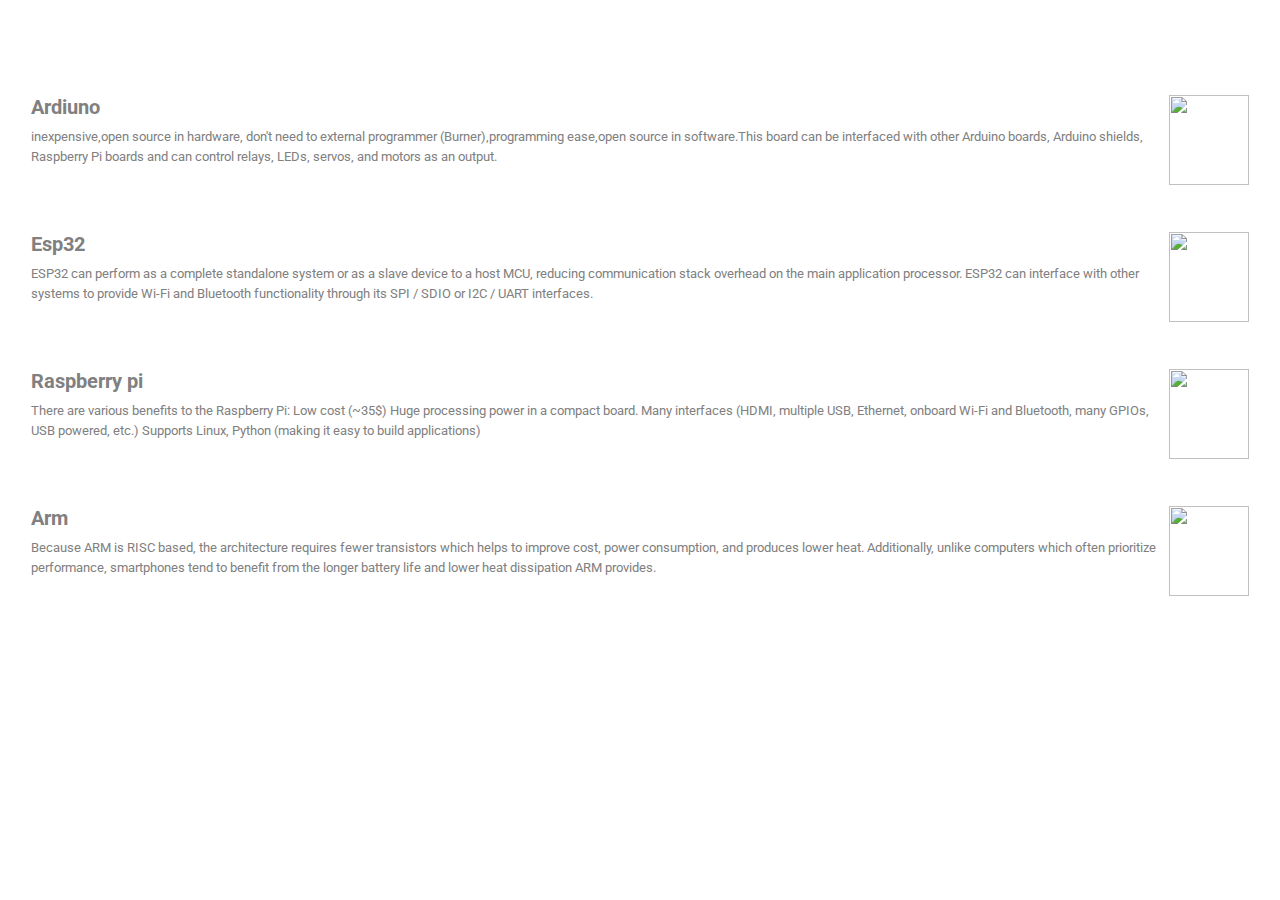
==== index.html @ 6a11b9d5 "Create index.html" ====
<!DOCTYPE html>
<html>

<head>
    <link rel = " stylesheet" href='stle.css'>
    <link rel="stylesheet" href="https://stackpath.bootstrapcdn.com/bootstrap/4.5.2/css/bootstrap.min.css" integrity="sha384-JcKb8q3iqJ61gNV9KGb8thSsNjpSL0n8PARn9HuZOnIxN0hoP+VmmDGMN5t9UJ0Z" crossorigin="anonymous">
    <script src="https://code.jquery.com/jquery-3.5.1.slim.min.js" integrity="sha384-DfXdz2htPH0lsSSs5nCTpuj/zy4C+OGpamoFVy38MVBnE+IbbVYUew+OrCXaRkfj" crossorigin="anonymous"></script>
    <script src="https://cdn.jsdelivr.net/npm/popper.js@1.16.1/dist/umd/popper.min.js" integrity="sha384-9/reFTGAW83EW2RDu2S0VKaIzap3H66lZH81PoYlFhbGU+6BZp6G7niu735Sk7lN" crossorigin="anonymous"></script>
    <script src="https://stackpath.bootstrapcdn.com/bootstrap/4.5.2/js/bootstrap.min.js" integrity="sha384-B4gt1jrGC7Jh4AgTPSdUtOBvfO8shuf57BaghqFfPlYxofvL8/KUEfYiJOMMV+rV" crossorigin="anonymous"></script>
</head>

<body>
    <div class="bg-container">
        <h1 class="main-heading">
            Electronics
        </h1>
        <div class="cardd d-flex flex-row">
            <div>
                <h1 class="cardd-heading">
                    Ardiuno
                </h1>
                <p class="paragraph">
                    inexpensive,open source in hardware, don't need to external programmer (Burner),programming ease,open source in software.This board can be interfaced with other Arduino boards, Arduino shields, Raspberry Pi boards and can control relays, LEDs, servos, and motors as an output.
                </p>
            </div>
            <img src="https://m.media-amazon.com/images/I/51txW1iicVL.jpg" class="cardd-image" />

        </div>

        <div class="cardd d-flex flex-row">
            <div>
                <h1 class="cardd-heading">
                    Esp32
                </h1>
                <p class="paragraph">
                    ESP32 can perform as a complete standalone system or as a slave device to a host MCU, reducing communication stack overhead on the main application processor.
                    ESP32 can interface with other systems to provide Wi-Fi and Bluetooth functionality through its SPI / SDIO or I2C / UART interfaces.
                </p>
            </div>
            <img src="https://i0.wp.com/randomnerdtutorials.com/wp-content/uploads/2018/08/devkit-doit.jpg?resize=700%2C379&quality=100&strip=all&ssl=1" class="cardd-image" />

        </div>

        <div class="cardd d-flex flex-row">
            <div>
                <h1 class="cardd-heading">
                    Raspberry pi
                </h1>
                <p class="paragraph">
                    There are various benefits to the Raspberry Pi: Low cost (~35$) Huge processing power in a compact board.
                    Many interfaces (HDMI, multiple USB, Ethernet, onboard Wi-Fi and Bluetooth, many GPIOs, USB powered, etc.)
                    Supports Linux, Python (making it easy to build applications)
                </p>
            </div>
            <img src="https://docs.microsoft.com/en-us/windows/iot-core/media/pinmappingsrpi/rp2_pinout.png" class="cardd-image" />

        </div>

        <div class="cardd d-flex flex-row">
            <div>
                <h1 class="cardd-heading">
                    Arm
                </h1>
                <p class="paragraph">
                    Because ARM is RISC based,
                    the architecture requires fewer transistors which helps to improve cost, power consumption, and produces lower heat. Additionally, unlike computers which often prioritize performance,
                    smartphones tend to benefit from the longer battery life and lower heat dissipation ARM provides.
                </p>
            </div>
            <img src="https://m.media-amazon.com/images/I/51-tAU0UeyL.jpg" class="cardd-image" />

        </div>



    </div>
</body>

</html>
---- stle.css ----
@import url('https://fonts.googleapis.com/css2?family=Bree+Serif&family=Caveat:wght@400;700&family=Lobster&family=Monoton&family=Open+Sans:ital,wght@0,400;0,700;1,400;1,700&family=Playfair+Display+SC:ital,wght@0,400;0,700;1,700&family=Playfair+Display:ital,wght@0,400;0,700;1,700&family=Roboto:ital,wght@0,400;0,700;1,400;1,700&family=Source+Sans+Pro:ital,wght@0,400;0,700;1,700&family=Work+Sans:ital,wght@0,400;0,700;1,700&display=swap');

.bg-container {
    background-image: url(https://subcontracteu.com/uploads/pages/535eee07e8fd4c9fabc377cd464c1d74.png);
    background-size: cover;
}


.main-heading {
    text-align: left;
    padding: 14px;
    font-family: "roboto";
    font-size: 30px;
    font-weight: bold;
    color: white;

}

.cardd {
    background-color: white;
    border-radius: 3px;
    padding: 16px;
    margin: 15px;
}


.cardd-heading {
    text-align: left;
    font-family: "roboto";
    font-size: 20px;
    color: grey;
    font-weight: bold;

}

.paragraph {
    font-family: "roboto";
    font-size: 13px;
    color: grey;
}

.cardd-image {
    width: 80px;
    height: 90px;
}
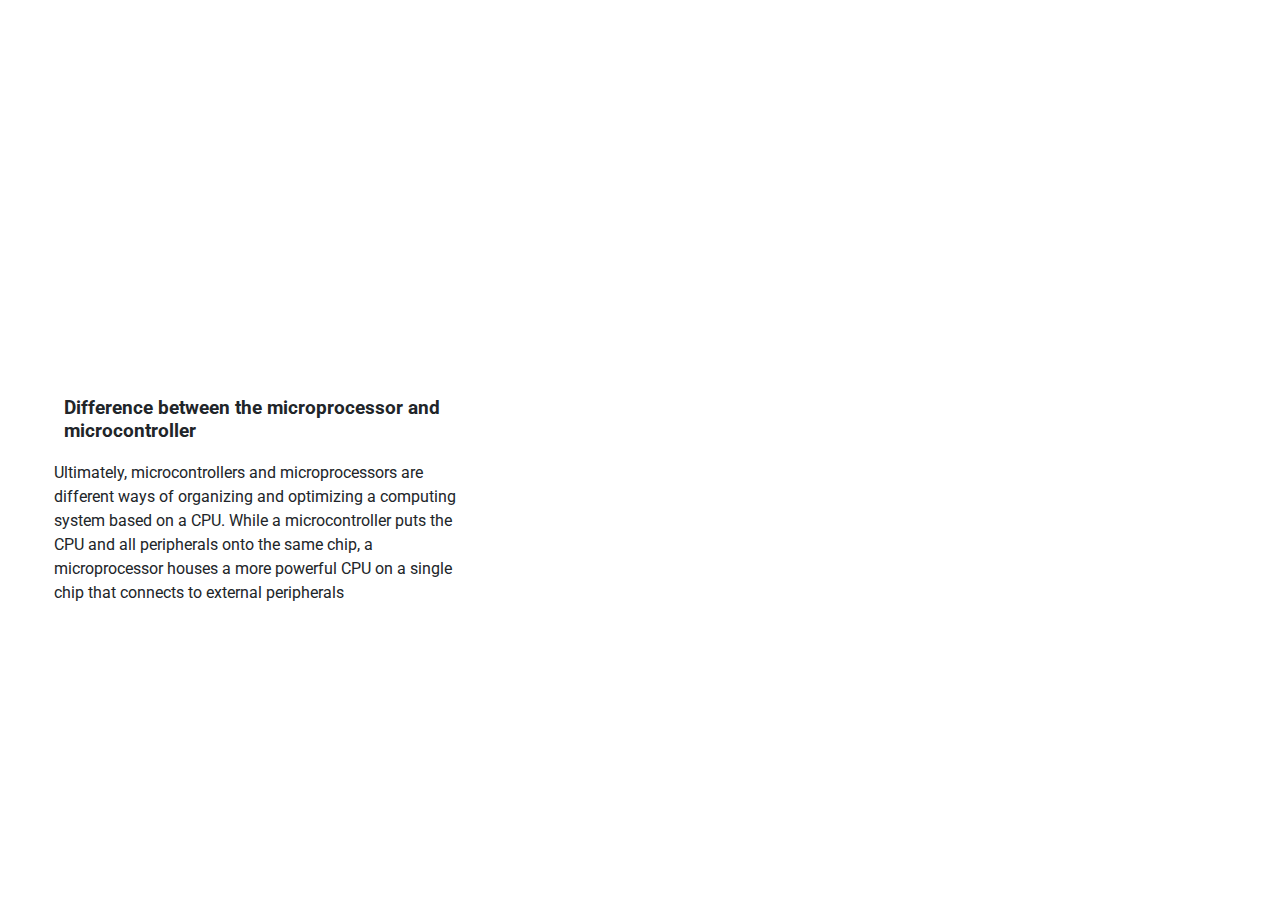
==== commit ca00e924: "Add files via upload" ====
--- a/index.html
+++ b/index.html
@@ -1,79 +1,32 @@
-<!DOCTYPE html>
-<html>
-
-<head>
-    <link rel = " stylesheet" href='stle.css'>
-    <link rel="stylesheet" href="https://stackpath.bootstrapcdn.com/bootstrap/4.5.2/css/bootstrap.min.css" integrity="sha384-JcKb8q3iqJ61gNV9KGb8thSsNjpSL0n8PARn9HuZOnIxN0hoP+VmmDGMN5t9UJ0Z" crossorigin="anonymous">
-    <script src="https://code.jquery.com/jquery-3.5.1.slim.min.js" integrity="sha384-DfXdz2htPH0lsSSs5nCTpuj/zy4C+OGpamoFVy38MVBnE+IbbVYUew+OrCXaRkfj" crossorigin="anonymous"></script>
-    <script src="https://cdn.jsdelivr.net/npm/popper.js@1.16.1/dist/umd/popper.min.js" integrity="sha384-9/reFTGAW83EW2RDu2S0VKaIzap3H66lZH81PoYlFhbGU+6BZp6G7niu735Sk7lN" crossorigin="anonymous"></script>
-    <script src="https://stackpath.bootstrapcdn.com/bootstrap/4.5.2/js/bootstrap.min.js" integrity="sha384-B4gt1jrGC7Jh4AgTPSdUtOBvfO8shuf57BaghqFfPlYxofvL8/KUEfYiJOMMV+rV" crossorigin="anonymous"></script>
-</head>
-
-<body>
-    <div class="bg-container">
-        <h1 class="main-heading">
-            Electronics
-        </h1>
-        <div class="cardd d-flex flex-row">
-            <div>
-                <h1 class="cardd-heading">
-                    Ardiuno
-                </h1>
-                <p class="paragraph">
-                    inexpensive,open source in hardware, don't need to external programmer (Burner),programming ease,open source in software.This board can be interfaced with other Arduino boards, Arduino shields, Raspberry Pi boards and can control relays, LEDs, servos, and motors as an output.
-                </p>
-            </div>
-            <img src="https://m.media-amazon.com/images/I/51txW1iicVL.jpg" class="cardd-image" />
-
-        </div>
-
-        <div class="cardd d-flex flex-row">
-            <div>
-                <h1 class="cardd-heading">
-                    Esp32
-                </h1>
-                <p class="paragraph">
-                    ESP32 can perform as a complete standalone system or as a slave device to a host MCU, reducing communication stack overhead on the main application processor.
-                    ESP32 can interface with other systems to provide Wi-Fi and Bluetooth functionality through its SPI / SDIO or I2C / UART interfaces.
-                </p>
-            </div>
-            <img src="https://i0.wp.com/randomnerdtutorials.com/wp-content/uploads/2018/08/devkit-doit.jpg?resize=700%2C379&quality=100&strip=all&ssl=1" class="cardd-image" />
-
-        </div>
-
-        <div class="cardd d-flex flex-row">
-            <div>
-                <h1 class="cardd-heading">
-                    Raspberry pi
-                </h1>
-                <p class="paragraph">
-                    There are various benefits to the Raspberry Pi: Low cost (~35$) Huge processing power in a compact board.
-                    Many interfaces (HDMI, multiple USB, Ethernet, onboard Wi-Fi and Bluetooth, many GPIOs, USB powered, etc.)
-                    Supports Linux, Python (making it easy to build applications)
-                </p>
-            </div>
-            <img src="https://docs.microsoft.com/en-us/windows/iot-core/media/pinmappingsrpi/rp2_pinout.png" class="cardd-image" />
-
-        </div>
-
-        <div class="cardd d-flex flex-row">
-            <div>
-                <h1 class="cardd-heading">
-                    Arm
-                </h1>
-                <p class="paragraph">
-                    Because ARM is RISC based,
-                    the architecture requires fewer transistors which helps to improve cost, power consumption, and produces lower heat. Additionally, unlike computers which often prioritize performance,
-                    smartphones tend to benefit from the longer battery life and lower heat dissipation ARM provides.
-                </p>
-            </div>
-            <img src="https://m.media-amazon.com/images/I/51-tAU0UeyL.jpg" class="cardd-image" />
-
-        </div>
-
-
-
-    </div>
-</body>
-
-</html>
+<!DOCTYPE html>
+<html>
+
+<head>
+    <link rel = " stylesheet" href='style.css'>
+    <link rel="stylesheet" href="https://stackpath.bootstrapcdn.com/bootstrap/4.5.2/css/bootstrap.min.css" integrity="sha384-JcKb8q3iqJ61gNV9KGb8thSsNjpSL0n8PARn9HuZOnIxN0hoP+VmmDGMN5t9UJ0Z" crossorigin="anonymous">
+    <script src="https://code.jquery.com/jquery-3.5.1.slim.min.js" integrity="sha384-DfXdz2htPH0lsSSs5nCTpuj/zy4C+OGpamoFVy38MVBnE+IbbVYUew+OrCXaRkfj" crossorigin="anonymous"></script>
+    <script src="https://cdn.jsdelivr.net/npm/popper.js@1.16.1/dist/umd/popper.min.js" integrity="sha384-9/reFTGAW83EW2RDu2S0VKaIzap3H66lZH81PoYlFhbGU+6BZp6G7niu735Sk7lN" crossorigin="anonymous"></script>
+    <script src="https://stackpath.bootstrapcdn.com/bootstrap/4.5.2/js/bootstrap.min.js" integrity="sha384-B4gt1jrGC7Jh4AgTPSdUtOBvfO8shuf57BaghqFfPlYxofvL8/KUEfYiJOMMV+rV" crossorigin="anonymous"></script>
+</head>
+
+<body>
+
+    <div class="bg-container">
+        <h1 class="heading"> Electronics </h1>
+        <div class="padding">
+            <div class="cord ">
+                <div class="embed-responsive embed-responsive-16by9">
+                    <iframe class="embed-responsive-item" src="https://www.youtube.com/embed/dcNk0urQsQM?rel=0" allowfullscreen></iframe>
+                </div>
+
+                <div class="bottom-card padding">
+                    <h1 class="bottom-heading">Difference between the microprocessor and microcontroller</h1>
+                    <p classs="bottom-paragraph">Ultimately, microcontrollers and microprocessors are different ways of organizing and optimizing a computing system based on a CPU. While a microcontroller puts the CPU and all peripherals onto the same chip, a microprocessor houses a more powerful CPU on a single chip that connects to external peripherals</p>
+
+                </div>
+            </div>
+        </div>
+    </div>
+</body>
+
+</html>--- a/style.css
+++ b/style.css
@@ -0,0 +1,64 @@
+@import url('https://fonts.googleapis.com/css2?family=Bree+Serif&family=Caveat:wght@400;700&family=Lobster&family=Monoton&family=Open+Sans:ital,wght@0,400;0,700;1,400;1,700&family=Playfair+Display+SC:ital,wght@0,400;0,700;1,700&family=Playfair+Display:ital,wght@0,400;0,700;1,700&family=Roboto:ital,wght@0,400;0,700;1,400;1,700&family=Source+Sans+Pro:ital,wght@0,400;0,700;1,700&family=Work+Sans:ital,wght@0,400;0,700;1,700&display=swap');
+
+
+.bg-container {
+    background-image: url("https://subcontracteu.com/uploads/pages/535eee07e8fd4c9fabc377cd464c1d74.png");
+    background-size: cover;
+
+    height: 100vh;
+
+}
+
+
+.cord {
+    background-color: white;
+    height: 250px;
+    width: 450px;
+    margin: 24px;
+
+
+}
+
+.heading {
+    font-family: "roboto";
+    font-size: 35px;
+    color: white;
+    font-weight: bold;
+    padding: 15px;
+
+}
+
+
+
+
+.bottom-card {
+    background-color: white;
+    width: 450px;
+    height: 250px;
+
+
+
+}
+
+
+
+.bottom-heading {
+    font-family: "roboto";
+    font-size: 19px;
+    font-weight: bold;
+    padding: 10px;
+}
+
+
+.bottom-paragraph {
+    font-family: "roboto";
+    font-size: 9px;
+    text-align: center;
+    margin: 24px;
+
+}
+
+
+.padding {
+    padding: 15px;
+}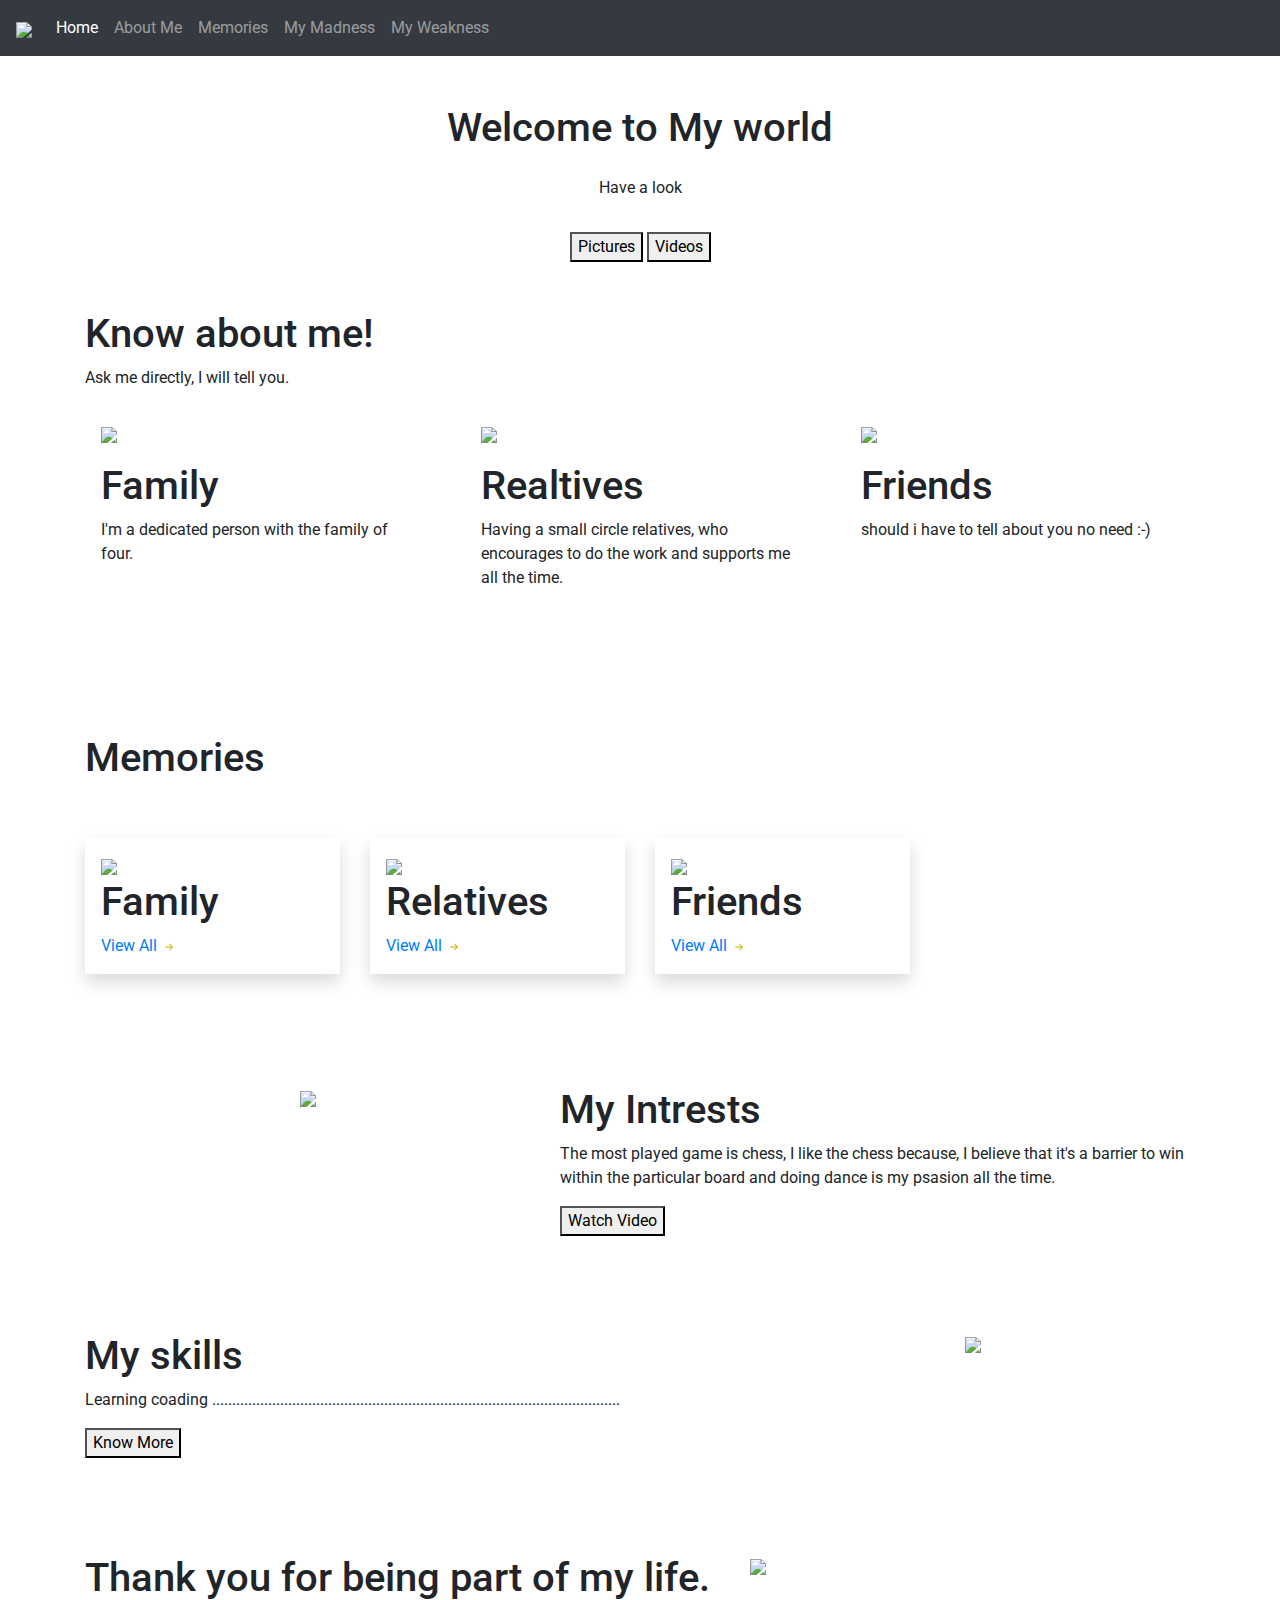
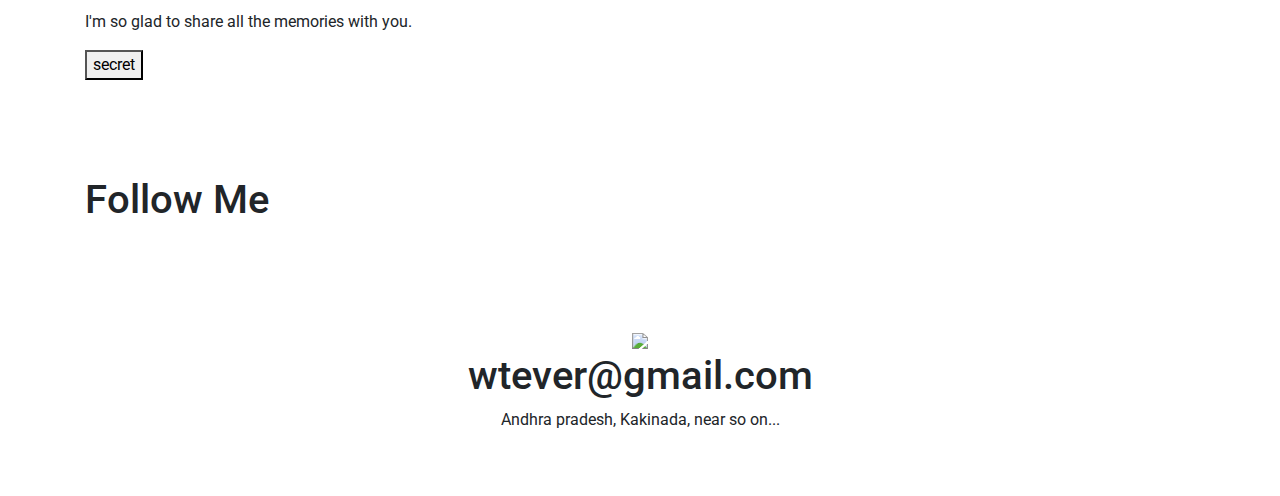
==== commit ae38662c: "Update index.html" ====
--- a/index.html
+++ b/index.html
@@ -2,31 +2,258 @@
 <html>
 
 <head>
-    <link rel = " stylesheet" href='style.css'>
-    <link rel="stylesheet" href="https://stackpath.bootstrapcdn.com/bootstrap/4.5.2/css/bootstrap.min.css" integrity="sha384-JcKb8q3iqJ61gNV9KGb8thSsNjpSL0n8PARn9HuZOnIxN0hoP+VmmDGMN5t9UJ0Z" crossorigin="anonymous">
+    <link rel="stylesheet" href="https://stackpath.bootstrapcdn.com/bootstrap/4.5.2/css/bootstrap.min.css" integrity="sha384-JcKb8q3iqJ61gNV9KGb8thSsNjpSL0n8PARn9HuZOnIxN0hoP+VmmDGMN5t9UJ0Z" crossorigin="anonymous" />
     <script src="https://code.jquery.com/jquery-3.5.1.slim.min.js" integrity="sha384-DfXdz2htPH0lsSSs5nCTpuj/zy4C+OGpamoFVy38MVBnE+IbbVYUew+OrCXaRkfj" crossorigin="anonymous"></script>
     <script src="https://cdn.jsdelivr.net/npm/popper.js@1.16.1/dist/umd/popper.min.js" integrity="sha384-9/reFTGAW83EW2RDu2S0VKaIzap3H66lZH81PoYlFhbGU+6BZp6G7niu735Sk7lN" crossorigin="anonymous"></script>
     <script src="https://stackpath.bootstrapcdn.com/bootstrap/4.5.2/js/bootstrap.min.js" integrity="sha384-B4gt1jrGC7Jh4AgTPSdUtOBvfO8shuf57BaghqFfPlYxofvL8/KUEfYiJOMMV+rV" crossorigin="anonymous"></script>
+    <script src="https://kit.fontawesome.com/20c5629a29.js" crossorigin="anonymous"></script>
+    <link rel="stylesheet" href="style.css">
 </head>
 
 <body>
-
-    <div class="bg-container">
-        <h1 class="heading"> Electronics </h1>
-        <div class="padding">
-            <div class="cord ">
-                <div class="embed-responsive embed-responsive-16by9">
-                    <iframe class="embed-responsive-item" src="https://www.youtube.com/embed/dcNk0urQsQM?rel=0" allowfullscreen></iframe>
-                </div>
-
-                <div class="bottom-card padding">
-                    <h1 class="bottom-heading">Difference between the microprocessor and microcontroller</h1>
-                    <p classs="bottom-paragraph">Ultimately, microcontrollers and microprocessors are different ways of organizing and optimizing a computing system based on a CPU. While a microcontroller puts the CPU and all peripherals onto the same chip, a microprocessor houses a more powerful CPU on a single chip that connects to external peripherals</p>
-
+    <nav class="navbar navbar-expand-lg navbar-dark bg-dark">
+        <a class="navbar-brand" href="#">
+            <img src="https://png.pngtree.com/png-vector/20190223/ourmid/pngtree-profile-glyph-black-icon-png-image_691589.jpg" class="image" />
+        </a>
+        <button class="navbar-toggler" type="button" data-toggle="collapse" data-target="#navbarNavAltMarkup" aria-controls="navbarNavAltMarkup" aria-expanded="false" aria-label="Toggle navigation">
+            <span class="navbar-toggler-icon"></span>
+        </button>
+        <div class="collapse navbar-collapse" id="navbarNavAltMarkup">
+            <div class="navbar-nav">
+                <a class="nav-link active" href="#">Home <span class="sr-only">(current)</span></a>
+                <a class="nav-link" href="#sectionAboutMe" id="sectionAboutMe">About Me</a>
+                <a class="nav-link" href="#sectionMemories" id="sectionMemories">Memories</a>
+                <a class="nav-link" href="#sectionMyIntrests" id="sectionMyIntrests">My Madness</a>
+                <a class="nav-link" href="#sectionSkills" id="sectionSkills">My Weakness</a>
+            </div>
+        </div>
+    </nav>
+    <div class="banner-section-bg-container d-flex justify-content-center pt-5">
+        <div class="text-center">
+            <h1 class="banner-heading pb-3">Welcome to My world</h1>
+            <p class="banner-caption pb-3">Have a look</p>
+            <button class="custom-button">Pictures</button>
+            <button class="custom-outline-button">Videos</button>
+        </div>
+    </div>
+    <div id="sectionAboutMe">
+        <div class="wcu-section pt-5 pb-5" id="wcuSection">
+            <div class="container">
+                <div class="row">
+                    <div class="col-12">
+
+                        <h1 class="wcu-section-heading">Know about me!</h1>
+                        <p class="wcu-section-description">
+                            Ask me directly, I will tell you.
+                        </p>
+
+                    </div>
+                    <div class="col-12 col-md-4">
+                        <div class="wcu-card p-3 mb-3">
+                            <img src="https://www.gulftoday.ae/-/media/gulf-today/images/articles/opinion/2021/5/16/family.ashx?h=450&w=750&hash=A2F9A4C2CF79F1158008E37ABC1779DE" class="wcu-card-image" />
+                            <h1 class="wcu-card-title mt-3">Family</h1>
+                            <p class="wcu-card-description">
+                                I'm a dedicated person with the family of four.
+                            </p>
+                        </div>
+                    </div>
+                    <div class="col-12 col-md-4">
+                        <div class="wcu-card p-3 mb-3">
+                            <img src="https://image.shutterstock.com/image-vector/happy-big-family-standing-together-260nw-1673444467.jpg" class="wcu-card-image" />
+                            <h1 class="wcu-card-title mt-3">Realtives</h1>
+                            <p class="wcu-card-description">
+                                Having a small circle relatives, who encourages to do the work and supports me all the time.
+                            </p>
+                        </div>
+                    </div>
+                    <div class="col-12 col-md-4">
+                        <div class="wcu-card p-3 mb-3">
+                            <img src="https://images.pexels.com/photos/853168/pexels-photo-853168.jpeg?auto=compress&cs=tinysrgb&dpr=1&w=500" class="wcu-card-image" />
+                            <h1 class="wcu-card-title mt-3">Friends</h1>
+                            <p class="wcu-card-description">
+                                should i have to tell about you no need :-)
+                            </p>
+                        </div>
+                    </div>
+                </div>
+            </div>
+        </div>
+    </div>
+    <div id="sectionMemories">
+        <div class="explore-menu-section pt-5 pb-5" id="exploreMenuSection">
+            <div class="container">
+                <div class="row">
+                    <div class="col-12">
+                        <h1 class="menu-section-heading pb-5 ">Memories</h1>
+                    </div>
+                    <div class="col-12 col-md-6 col-lg-3">
+                        <div class="shadow menu-item-card p-3 mb-3">
+                            <img src="https://www.gulftoday.ae/-/media/gulf-today/images/articles/opinion/2021/5/16/family.ashx?h=450&w=750&hash=A2F9A4C2CF79F1158008E37ABC1779DE" class="menu-item-image w-100" />
+                            <h1 class="menu-card-title">Family</h1>
+                            <a href="" class="menu-item-link">
+                                View All
+                                <svg width="16px" height="16px" viewBox="0 0 16 16" class="bi bi-arrow-right-short" fill="#d0b200" xmlns="http://www.w3.org/2000/svg">
+                                    <path fill-rule="evenodd" d="M4 8a.5.5 0 0 1 .5-.5h5.793L8.146 5.354a.5.5 0 1 1 .708-.708l3 3a.5.5 0 0 1 0 .708l-3 3a.5.5 0 0 1-.708-.708L10.293 8.5H4.5A.5.5 0 0 1 4 8z" />
+                                </svg>
+                            </a>
+                        </div>
+                    </div>
+                    <div class="col-12 col-md-6 col-lg-3">
+                        <div class="shadow menu-item-card p-3 mb-3">
+                            <img src="https://partystuff.in/images/theme/big/1/th338_1.jpg" class="menu-item-image w-100" />
+                            <h1 class="menu-card-title">Relatives</h1>
+                            <a href="" class="menu-item-link">
+                                View All
+                                <svg width="16px" height="16px" viewBox="0 0 16 16" class="bi bi-arrow-right" fill="#d0b200" xmlns="http://www.w3.org/2000/svg">
+                                    <path fill-rule="evenodd" d="M4 8a.5.5 0 0 1 .5-.5h5.793L8.146 5.354a.5.5 0 1 1 .708-.708l3 3a.5.5 0 0 1 0 .708l-3 3a.5.5 0 0 1-.708-.708L10.293 8.5H4.5A.5.5 0 0 1 4 8z" />
+                                </svg>
+                            </a>
+                        </div>
+                    </div>
+                    <div class="col-12 col-md-6 col-lg-3">
+                        <div class="menu-item-card shadow p-3 mb-3">
+                            <img src="https://images.pexels.com/photos/853168/pexels-photo-853168.jpeg?auto=compress&cs=tinysrgb&dpr=1&w=500" class="menu-item-image w-100" />
+                            <h1 class="menu-card-title">Friends</h1>
+                            <a href="" class="menu-item-link">
+                                View All
+                                <svg width="16px" height="16px" viewBox="0 0 16 16" class="bi bi-arrow-right" fill="#d0b200" xmlns="http://www.w3.org/2000/svg">
+                                    <path fill-rule="evenodd" d="M4 8a.5.5 0 0 1 .5-.5h5.793L8.146 5.354a.5.5 0 1 1 .708-.708l3 3a.5.5 0 0 1 0 .708l-3 3a.5.5 0 0 1-.708-.708L10.293 8.5H4.5A.5.5 0 0 1 4 8z" />
+                                </svg>
+                            </a>
+                        </div>
+                    </div>
+
+                </div>
+            </div>
+        </div>
+    </div>
+    <div id="sectionMyIntrests">
+        <div class="healthy-food-section pt-5 pb-5">
+            <div class="container">
+                <div class="row">
+                    <div class="col-12 col-md-5">
+                        <div class="text-center">
+                            <img src="https://media.istockphoto.com/vectors/vector-chess-pieces-team-isolated-on-white-silhouettes-of-chess-vector-id946495138?k=20&m=946495138&s=612x612&w=0&h=bzRUL8j3Y2lwEdV2h6aC87QwSUtk58RobXiXQ6L3rzc=" class="healthy-food-section-img" />
+                        </div>
+                    </div>
+                    <div class="col-12 col-md-7">
+                        <h1 class="healthy-food-section-heading">
+                            My Intrests
+                        </h1>
+                        <p class="healthy-food-section-description">
+                            The most played game is chess, I like the chess because, I believe that it's a barrier to win within the particular board and doing dance is my psasion all the time.
+                        </p>
+                        <button class="custom-button">Watch Video</button>
+                    </div>
+                </div>
+            </div>
+        </div>
+    </div>
+    <div id="sectionSkills">
+        <div class="delivery-and-payment-section pt-5 pb-5" id="deliveryPaymentSection">
+            <div class="container">
+                <div class="row">
+                    <div class="col-12 col-md-5 order-1 order-md-2">
+                        <div class="text-center">
+                            <img src="https://images.pond5.com/female-hacker-dark-room-start-footage-125073300_iconl.jpeg" class="delivery-and-payment-section-img" />
+                        </div>
+                    </div>
+                    <div class="col-12 col-md-7 order-2 order-md-1">
+                        <h1 class="delivery-and-payment-section-heading">
+                            My skills
+                        </h1>
+                        <p class="delivery-and-payment-section-description">
+                            Learning coading ......................................................................................................
+                        </p>
+                        <button class="custom-button">Know More</button>
+
+                    </div>
+                </div>
+            </div>
+        </div>
+    </div>
+    <div class="thanking-customers-section pt-5 pb-5">
+        <div class="container">
+            <div class="row">
+                <div class="col-12 col-md-7 d-flex flex-column justify-content-center">
+                    <h1 class="thanking-customers-section-heading">
+                        Thank you for being part of my life.
+                    </h1>
+                    <p class="thanking-customers-section-description">
+                        I'm so glad to share all the memories with you.
+                    </p>
+                    <div class="d-md-none">
+                        <img src="https://www.unigreet.com/wp-content/uploads/2020/09/cartoons-photo-897x1024.jpg" class="thanking-customers-section-img" />
+                    </div>
+                    <div>
+                        <button type="button" class="custom-button" data-toggle="modal" data-target="#exampleModal">
+                            secret
+                        </button>
+                        <div class="modal fade" id="exampleModal" tabindex="-1" aria-labelledby="exampleModalLabel" aria-hidden="true">
+                            <div class="modal-dialog mt-5">
+                                <div class="modal-content">
+                                    <div class="modal-header">
+                                        <h5 class="modal-title thanking-customers-section-modal-title" id="exampleModalLabel">
+                                            The website which you're viewing is completely for fun, I'm doing this all to spare the little bit more amount of time to develop. So close it and get back to your work.
+                                        </h5>
+                                        <button type="button" class="close" data-dismiss="modal" aria-label="Close">
+                                            <span aria-hidden="true">&times;</span>
+                                        </button>
+                                    </div>
+                                    <div class="modal-body">
+                                        <img src="https://www.unigreet.com/wp-content/uploads/2020/09/cartoons-photo-897x1024.jpg" class="w-100" />
+                                    </div>
+                                    <div class="modal-footer">
+                                        <button type="button" class="btn btn-secondary" data-dismiss="modal">
+                                            Close
+                                        </button>
+                                    </div>
+                                </div>
+                            </div>
+                        </div>
+                    </div>
+                </div>
+                <div class="col-12 col-md-5 d-none d-md-block">
+                    <img src="https://www.unigreet.com/wp-content/uploads/2020/09/cartoons-photo-897x1024.jpg" class="thanking-customers-section-img" />
+                </div>
+            </div>
+        </div>
+    </div>
+    <div class="follow-us-section pt-5 pb-5" id="followUsSection">
+        <div class="container">
+            <div class="row">
+                <div class="col-12">
+                    <h1 class="follow-us-section-heading">Follow Me</h1>
+                </div>
+                <div class="col-12">
+                    <div class="d-flex flex-row justify-content-center">
+                        <div class="follow-us-icon-container">
+                            <i class="fab fa-twitter icon"></i>
+                        </div>
+                        <div class="follow-us-icon-container">
+                            <i class="fab fa-instagram icon"></i>
+                        </div>
+                        <div class="follow-us-icon-container">
+                            <i class="fab fa-facebook icon"></i>
+                        </div>
+                    </div>
+                </div>
+            </div>
+        </div>
+    </div>
+    <div class="footer-section pt-5 pb-5">
+        <div class="container">
+            <div class="row">
+                <div class="col-12 text-center">
+                    <img src="https://www.lifewire.com/thmb/6DrtO40qnoND20afLabJ8MHUN4w=/1614x1105/filters:fill(auto,1)/Maplocation_-5a492a4e482c52003601ea25.jpg" class="food-munch-logo" />
+                    <h1 class="footer-section-mail-id">wtever@gmail.com</h1>
+                    <p class="footer-section-address">
+                        Andhra pradesh, Kakinada, near so on...
+                    </p>
                 </div>
             </div>
         </div>
     </div>
 </body>
 
-</html>+</html>
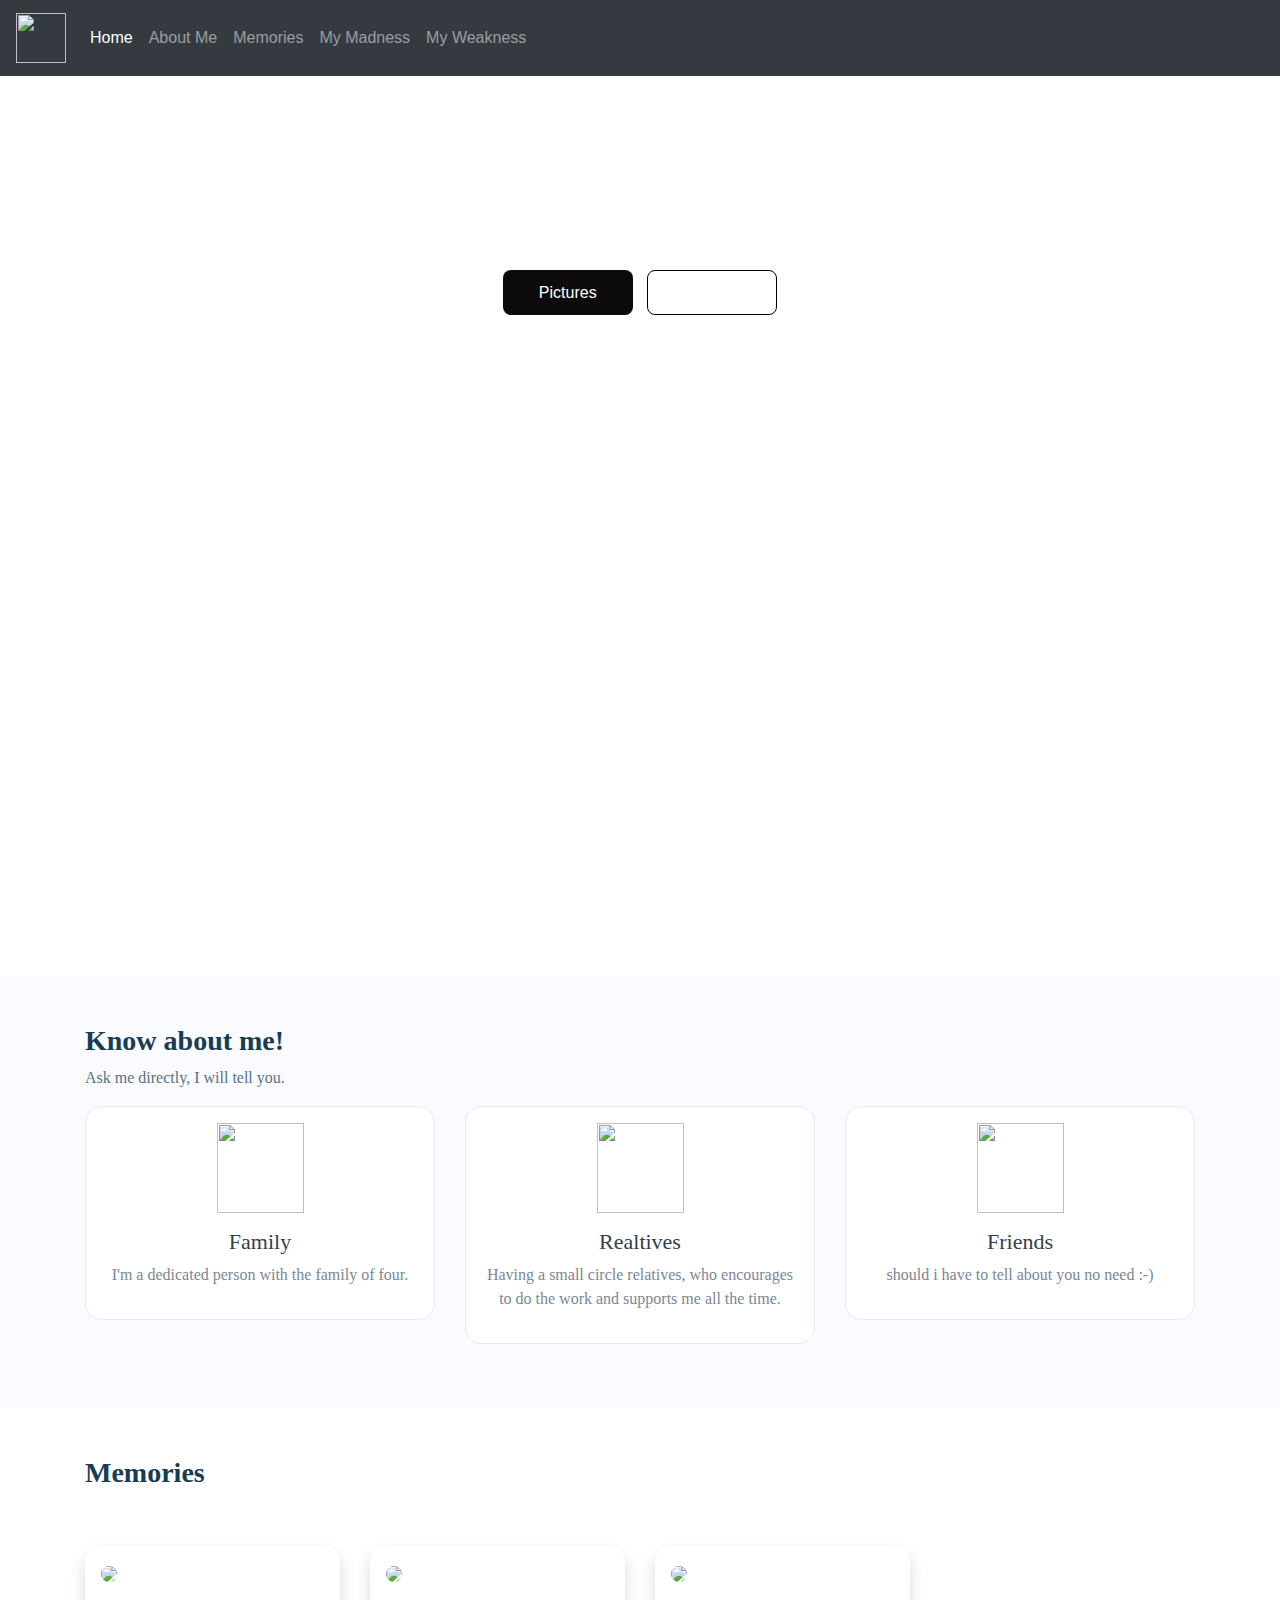
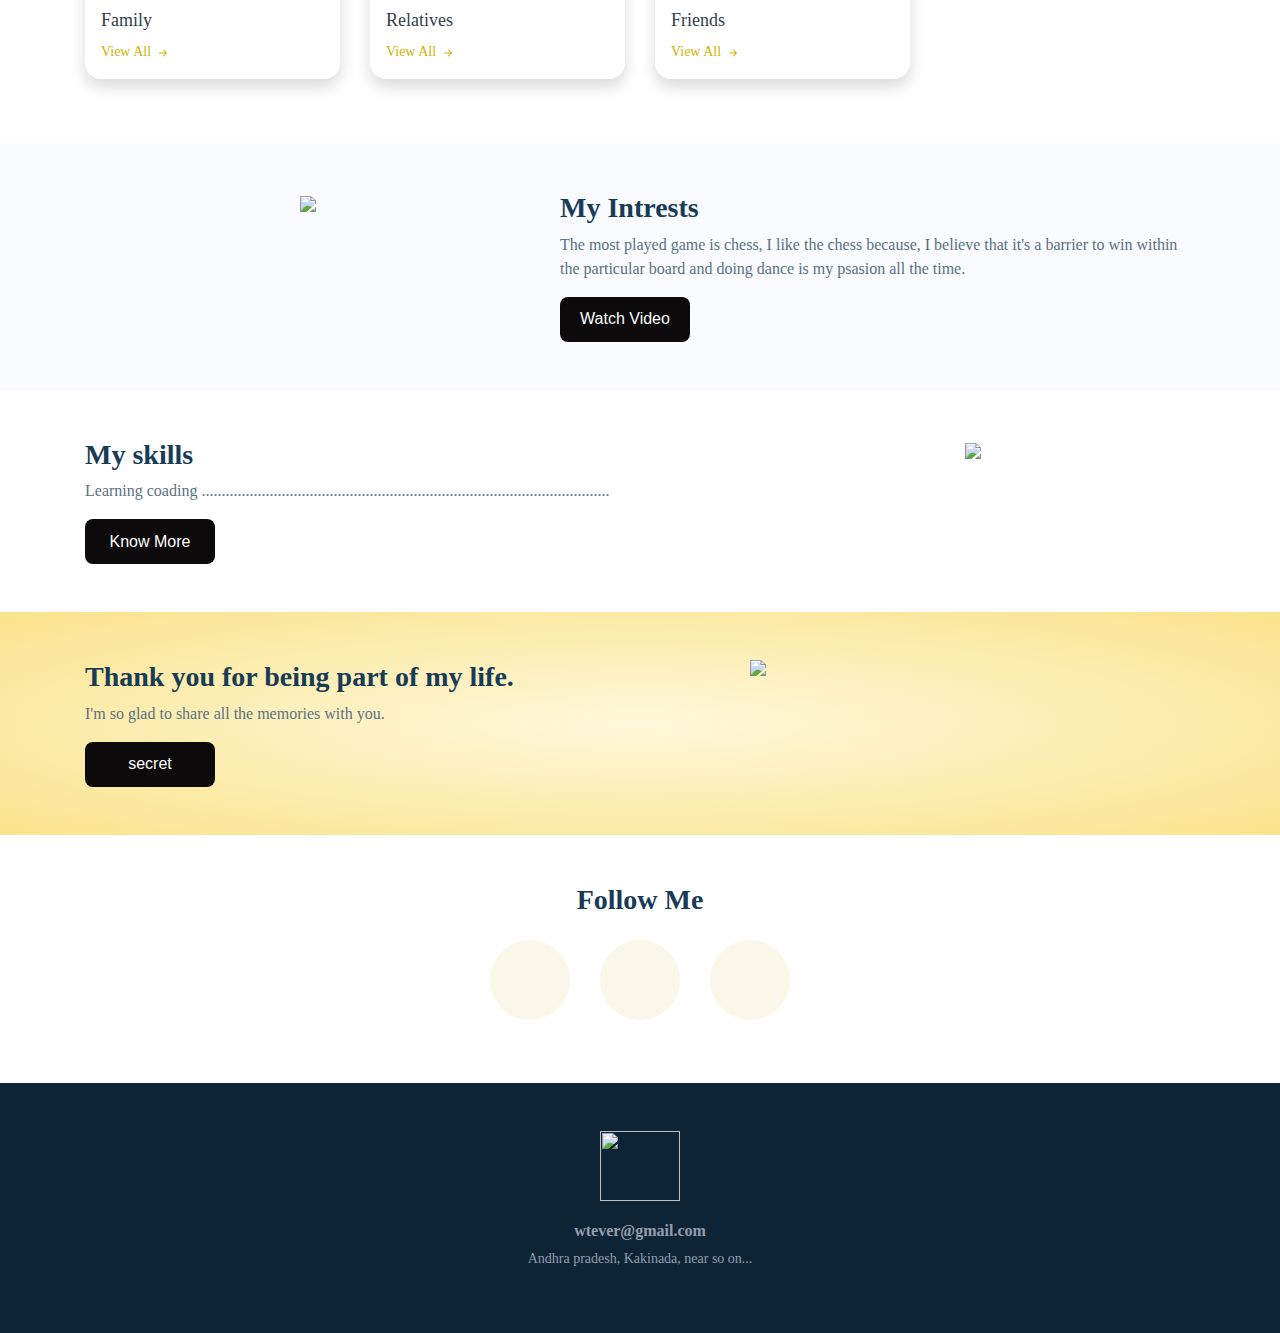
==== commit 369a0e82: "Add files via upload" ====
--- a/index.html
+++ b/index.html
@@ -256,4 +256,4 @@
     </div>
 </body>
 
-</html>
+</html>--- a/style.css
+++ b/style.css
@@ -1,64 +1,276 @@
-@import url('https://fonts.googleapis.com/css2?family=Bree+Serif&family=Caveat:wght@400;700&family=Lobster&family=Monoton&family=Open+Sans:ital,wght@0,400;0,700;1,400;1,700&family=Playfair+Display+SC:ital,wght@0,400;0,700;1,700&family=Playfair+Display:ital,wght@0,400;0,700;1,700&family=Roboto:ital,wght@0,400;0,700;1,400;1,700&family=Source+Sans+Pro:ital,wght@0,400;0,700;1,700&family=Work+Sans:ital,wght@0,400;0,700;1,700&display=swap');
-
-
-.bg-container {
-    background-image: url("https://subcontracteu.com/uploads/pages/535eee07e8fd4c9fabc377cd464c1d74.png");
+.image {
+    height: 50px;
+    width: 50px;
+}
+
+.food-munch-logo {
+    width: 80px;
+    height: 70px;
+}
+
+#navItem1 {
+    color: #323f4b;
+    font-family: "Roboto";
+}
+
+#navItem2 {
+    color: #323f4b;
+    font-family: "Roboto";
+}
+
+#navItem3 {
+    color: #323f4b;
+    font-family: "Roboto";
+}
+
+#navItem4 {
+    color: #323f4b;
+    font-family: "Roboto";
+}
+
+.banner-section-bg-container {
+    background-image: url("https://c1.wallpaperflare.com/preview/692/722/487/sunset-sun-girl-silhouette.jpg");
+    height: 100vh;
     background-size: cover;
-
-    height: 100vh;
-
-}
-
-
-.cord {
-    background-color: white;
-    height: 250px;
-    width: 450px;
-    margin: 24px;
-
-
-}
-
-.heading {
-    font-family: "roboto";
+}
+
+.banner-heading {
+    color:white;
+    font-family: "Roboto";
+    font-size: 45px;
+    font-weight: 300;
+}
+
+.banner-caption {
+    color: white;
+    font-family: "Roboto";
+    font-size: 24px;
+    font-weight: 300;
+}
+
+.custom-button {
+    color: white;
+    background-color:rgb(12, 10, 10);
+    width: 130px;
+    height: 45px;
+    border-width: 0;
+    border-radius: 8px;
+    margin-right: 10px;
+}
+
+.custom-outline-button {
+    color: white;
+    background-color: transparent;
+    width: 130px;
+    height: 45px;
+    border-style: solid;
+    border-width: 1px;
+    border-color: black;
+    border-radius: 8px;
+}
+
+.wcu-section {
+    background-color: #f9fbfe;
+}
+
+.wcu-section-heading {
+    color: #183b56;
+    font-family: "Roboto";
+    font-size: 28px;
+    font-weight: 700;
+}
+
+.wcu-section-description {
+    color: #5a7184;
+    font-family: "Roboto";
+    font-size: 16px;
+}
+
+.wcu-card {
+    text-align: center;
+    background-color: white;
+    border-style: solid;
+    border-width: 1px;
+    border-color: #e5eaf4;
+    border-radius: 16px;
+}
+
+.wcu-card-image {
+    width: 87px;
+    height: 90px;
+}
+
+.wcu-card-title {
+    color: #323f4b;
+    font-family: "Roboto";
+    font-size: 22px;
+    font-weight: 500;
+}
+
+.wcu-card-description {
+    color: #7b8794;
+    font-family: "Roboto";
+    font-size: 16px;
+}
+
+.offers {
+    color: #323f4b;
+    font-style: italic;
+    font-weight: 600;
+}
+
+.explore-menu-section {
+    background-color: white;
+}
+
+.menu-section-heading {
+    color: #183b56;
+    font-family: "Roboto";
+    font-size: 28px;
+    font-weight: 700;
+}
+
+.menu-item-image {
+    border-radius: 15px;
+}
+
+.menu-card-title {
+    color: #323f4b;
+    font-family: "Roboto";
+    font-size: 18px;
+    font-weight: 500;
+    margin-top: 24px;
+}
+
+.menu-item-link {
+    color: #d0b200;
+    font-family: "Roboto";
+    font-size: 14px;
+    font-weight: 500;
+}
+
+.menu-item-card {
+    border-radius: 16px;
+}
+
+.healthy-food-section {
+    background-color: #f9fbfe;
+}
+
+.healthy-food-section-img {
+    width: 270px;
+}
+
+.healthy-food-section-heading {
+    color: #183b56;
+    font-family: "Roboto";
+    font-size: 28px;
+    font-weight: 700;
+}
+
+.healthy-food-section-description {
+    color: #5a7184;
+    font-family: "Roboto";
+    font-size: 16px;
+}
+
+.delivery-and-payment-section {
+    background-color: white;
+}
+
+.delivery-and-payment-section-img {
+    width: 270px;
+}
+
+.delivery-and-payment-section-heading {
+    color: #183b56;
+    font-family: "Roboto";
+    font-size: 28px;
+    font-weight: 700;
+}
+
+.delivery-and-payment-section-description {
+    color: #5a7184;
+    font-family: "Roboto";
+    font-size: 16px;
+}
+
+.payment-card-img {
+    width: 50px;
+    height: 50px;
+    margin-right: 28px;
+}
+
+.thanking-customers-section {
+    background-image: radial-gradient(#fff8db, #fae38c);
+}
+
+.thanking-customers-section-heading {
+    color: #183b56;
+    font-family: "Roboto";
+    font-size: 28px;
+    font-weight: 700;
+}
+
+.thanking-customers-section-description {
+    color: #5a7184;
+    font-family: "Roboto";
+    font-size: 16px;
+}
+
+.thanking-customers-section-img {
+    width: 270px;
+    margin-bottom: 20px;
+}
+
+.thanking-customers-section-modal-title {
+    color: #d0b200;
+    font-weight: 800;
+}
+
+.follow-us-section {
+    background-color: white;
+}
+
+.follow-us-section-heading {
+    text-align: center;
+    color: #183b56;
+    font-family: "Roboto";
+    font-size: 28px;
+    font-weight: 700;
+}
+
+.follow-us-icon-container {
+    background-color: #faf7e8;
+    width: 80px;
+    height: 80px;
+    border-radius: 40px;
+    margin: 15px;
+    padding-top: 22px;
+    padding-bottom: 14px;
+    padding-right: 16px;
+    padding-left: 22px;
+}
+
+.icon {
+    color: #d0b200;
     font-size: 35px;
-    color: white;
+}
+
+.footer-section {
+    background-color: #0d2436;
+}
+
+.footer-section-mail-id {
+    color: #959ead;
+    font-family: "Roboto";
     font-weight: bold;
-    padding: 15px;
-
-}
-
-
-
-
-.bottom-card {
-    background-color: white;
-    width: 450px;
-    height: 250px;
-
-
-
-}
-
-
-
-.bottom-heading {
-    font-family: "roboto";
-    font-size: 19px;
-    font-weight: bold;
-    padding: 10px;
-}
-
-
-.bottom-paragraph {
-    font-family: "roboto";
-    font-size: 9px;
-    text-align: center;
-    margin: 24px;
-
-}
-
-
-.padding {
-    padding: 15px;
+    font-size: 16px;
+    margin-top: 20px;
+}
+
+.footer-section-address {
+    color: #959ead;
+    font-family: "Roboto";
+    font-size: 14px;
 }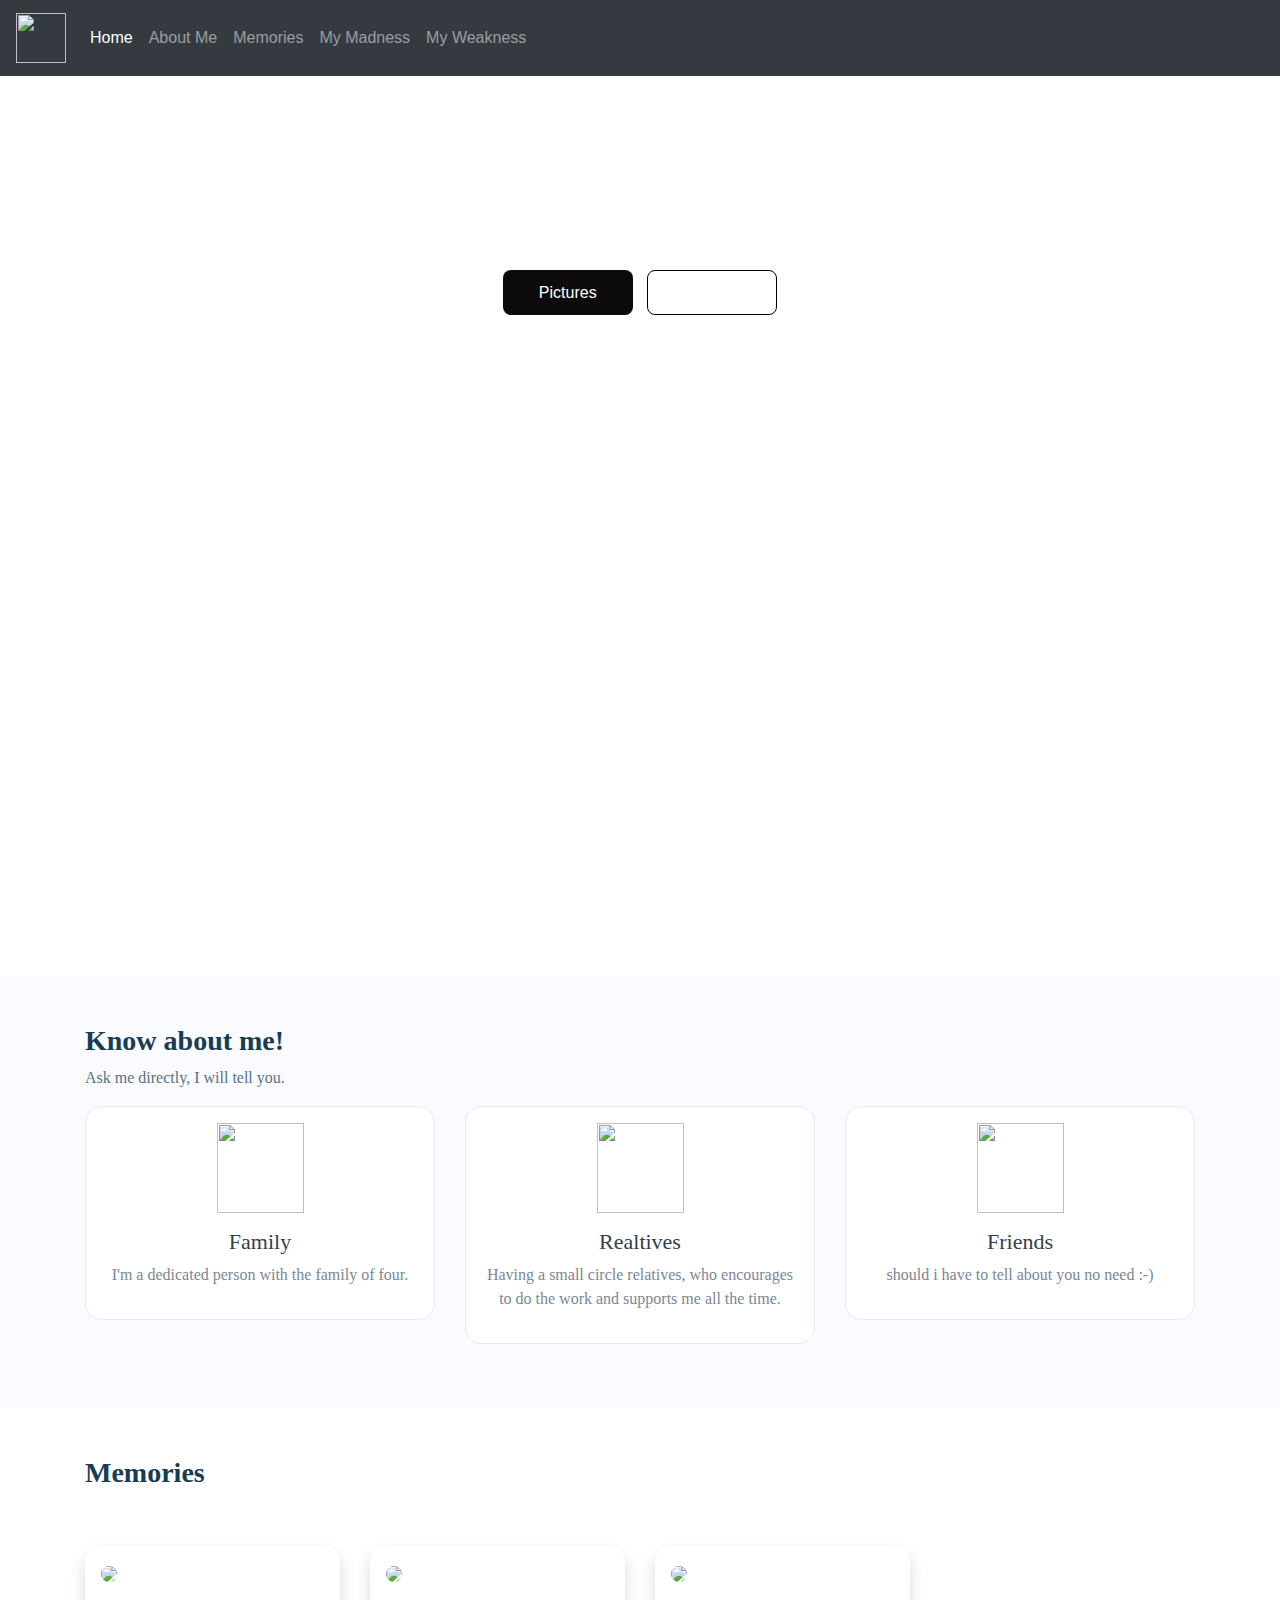
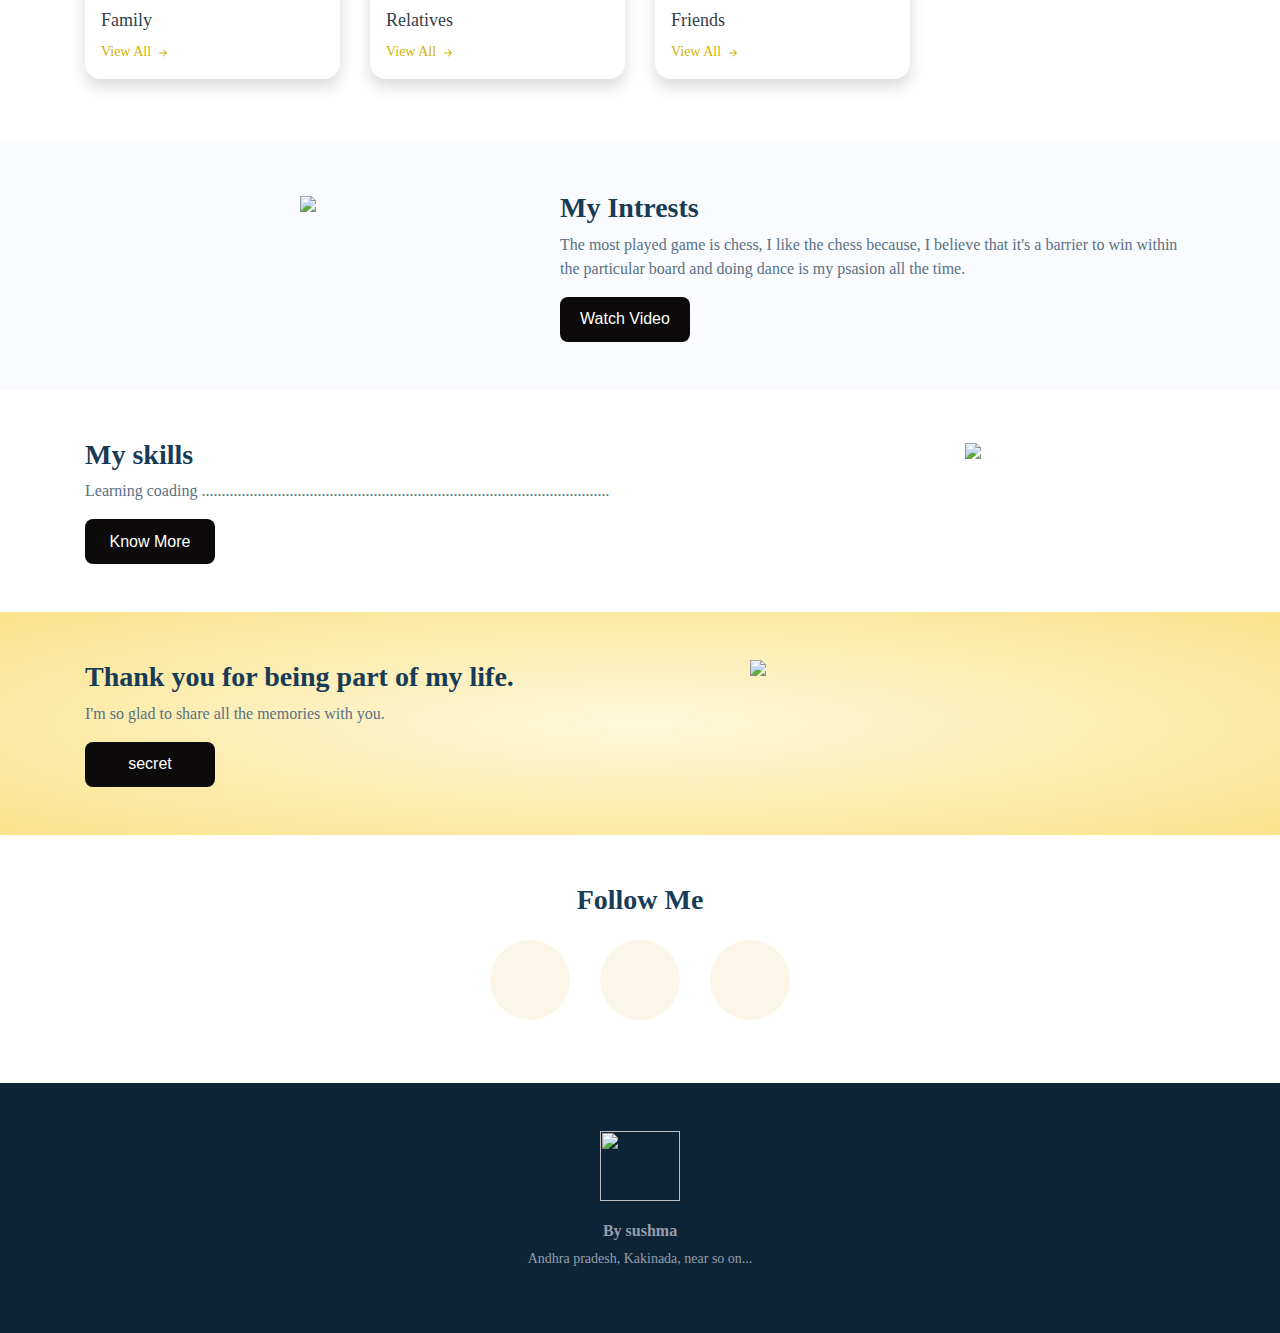
==== commit 3bcd7c87: "Update index.html" ====
--- a/index.html
+++ b/index.html
@@ -194,7 +194,7 @@
                                 <div class="modal-content">
                                     <div class="modal-header">
                                         <h5 class="modal-title thanking-customers-section-modal-title" id="exampleModalLabel">
-                                            The website which you're viewing is completely for fun, I'm doing this all to spare the little bit more amount of time to develop. So close it and get back to your work.
+                                            I'm doing this all to spare the little bit more amount of time to develop. So close it and get back to your work.
                                         </h5>
                                         <button type="button" class="close" data-dismiss="modal" aria-label="Close">
                                             <span aria-hidden="true">&times;</span>
@@ -246,7 +246,7 @@
             <div class="row">
                 <div class="col-12 text-center">
                     <img src="https://www.lifewire.com/thmb/6DrtO40qnoND20afLabJ8MHUN4w=/1614x1105/filters:fill(auto,1)/Maplocation_-5a492a4e482c52003601ea25.jpg" class="food-munch-logo" />
-                    <h1 class="footer-section-mail-id">wtever@gmail.com</h1>
+                    <h1 class="footer-section-mail-id">By sushma</h1>
                     <p class="footer-section-address">
                         Andhra pradesh, Kakinada, near so on...
                     </p>
@@ -256,4 +256,4 @@
     </div>
 </body>
 
-</html>+</html>
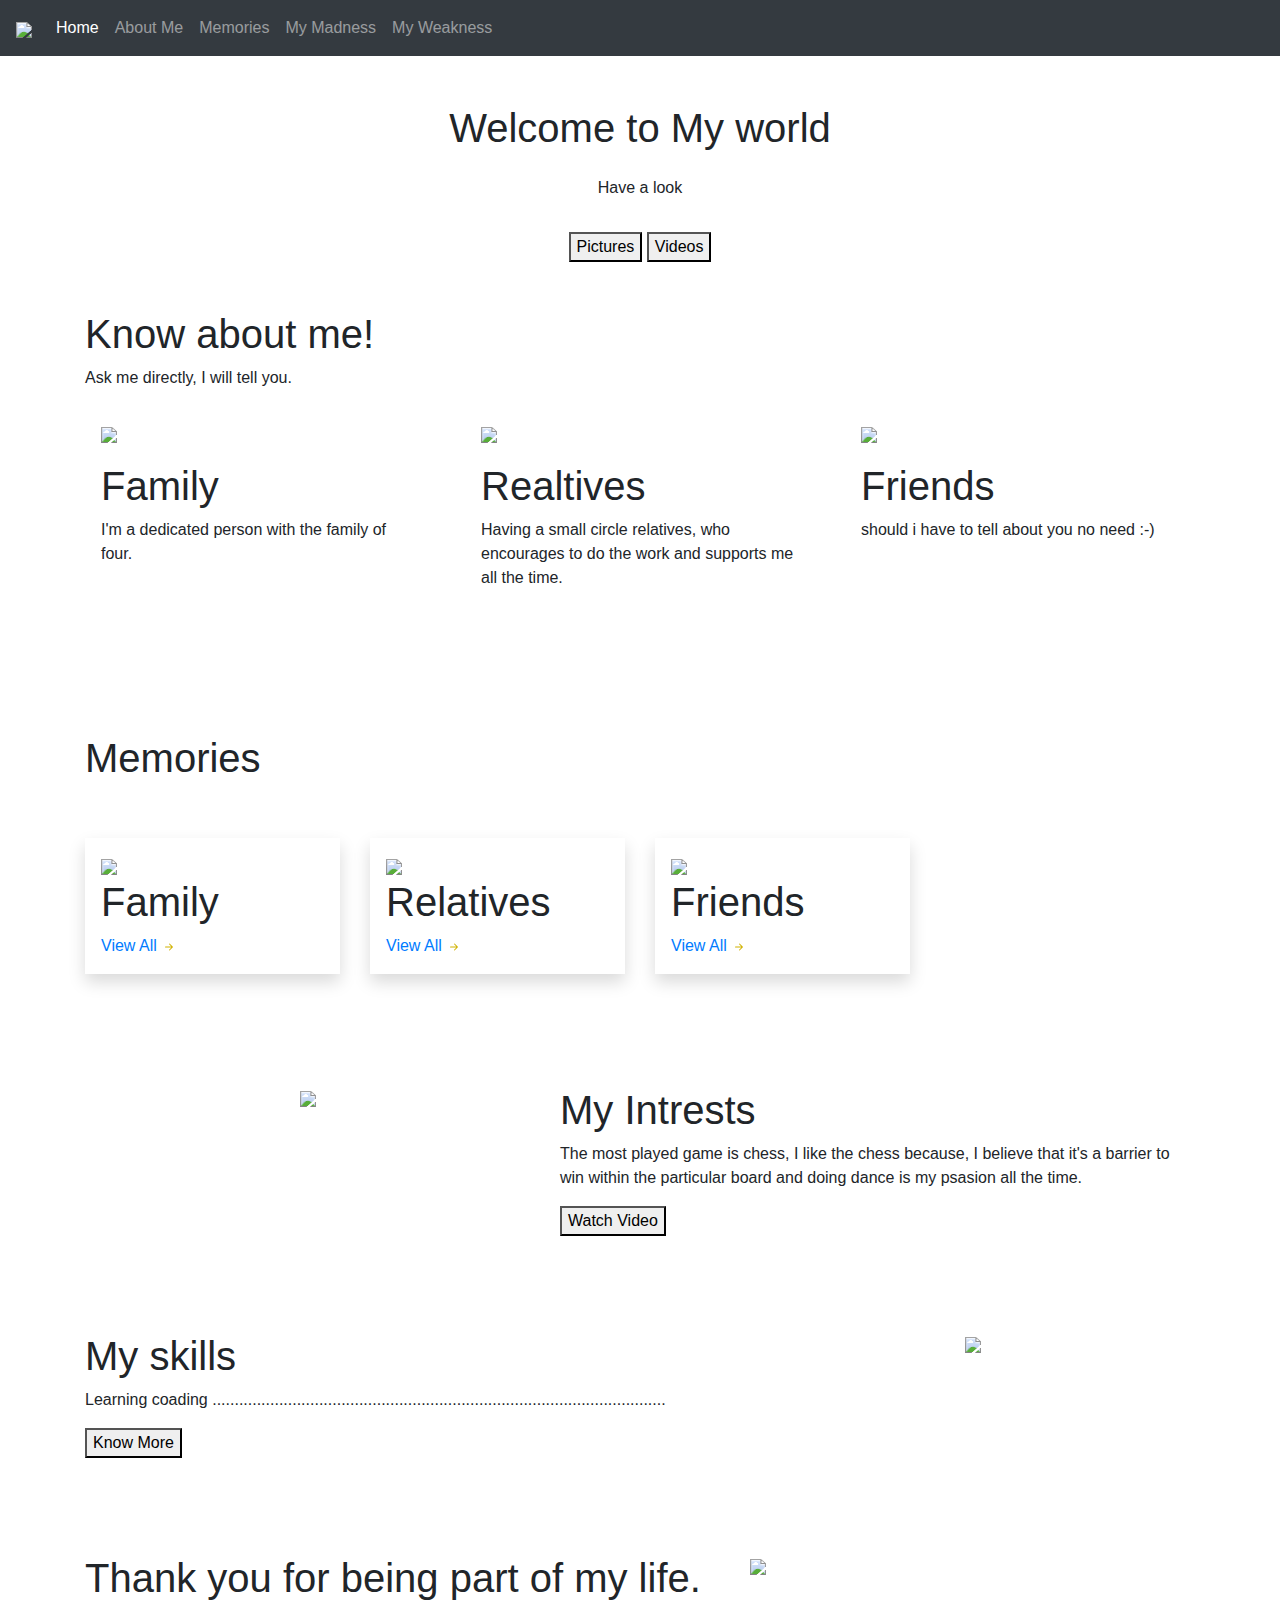
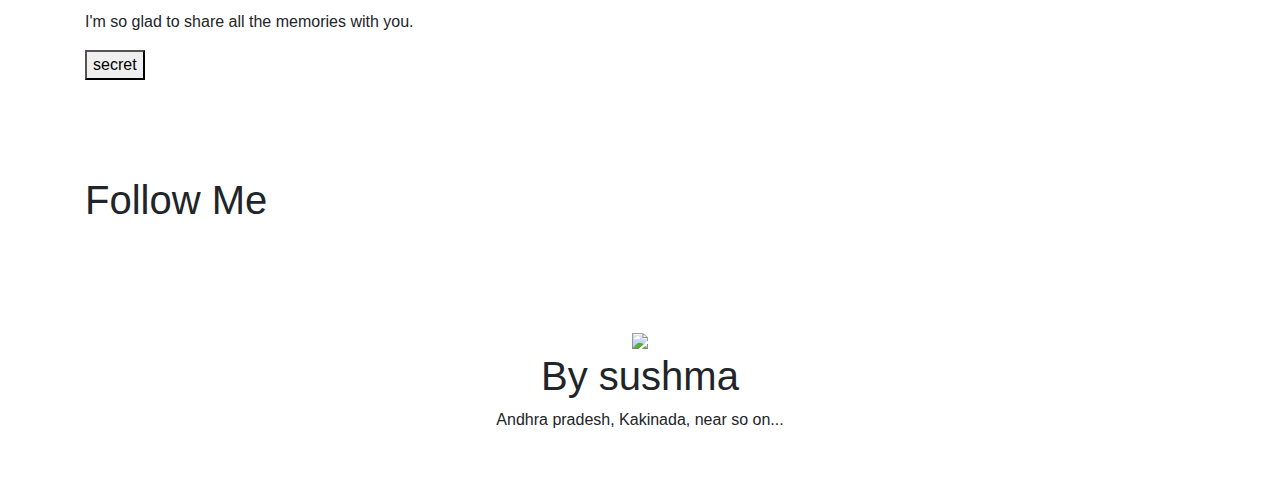
==== commit 6b97ebbd: "Update index.html" ====
--- a/index.html
+++ b/index.html
@@ -7,7 +7,7 @@
     <script src="https://cdn.jsdelivr.net/npm/popper.js@1.16.1/dist/umd/popper.min.js" integrity="sha384-9/reFTGAW83EW2RDu2S0VKaIzap3H66lZH81PoYlFhbGU+6BZp6G7niu735Sk7lN" crossorigin="anonymous"></script>
     <script src="https://stackpath.bootstrapcdn.com/bootstrap/4.5.2/js/bootstrap.min.js" integrity="sha384-B4gt1jrGC7Jh4AgTPSdUtOBvfO8shuf57BaghqFfPlYxofvL8/KUEfYiJOMMV+rV" crossorigin="anonymous"></script>
     <script src="https://kit.fontawesome.com/20c5629a29.js" crossorigin="anonymous"></script>
-    <link rel="stylesheet" href="style.css">
+    
 </head>
 
 <body>
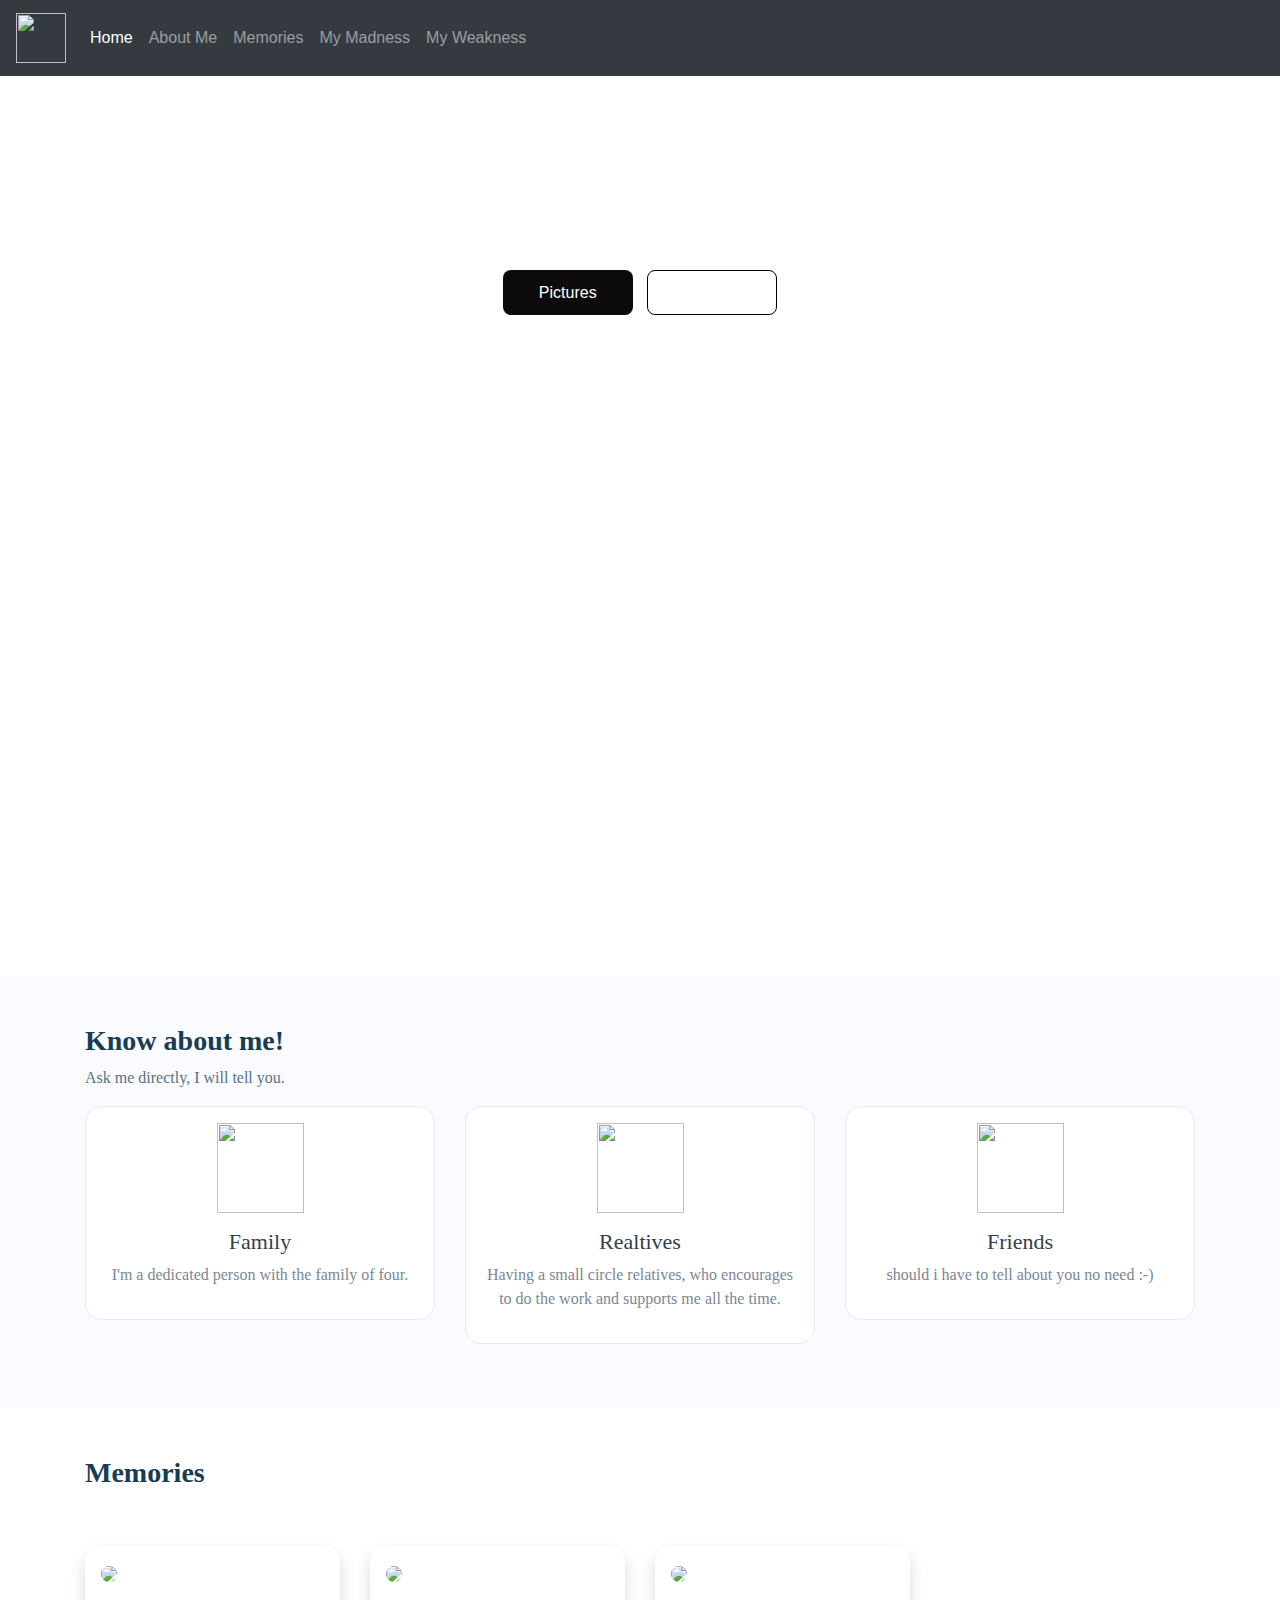
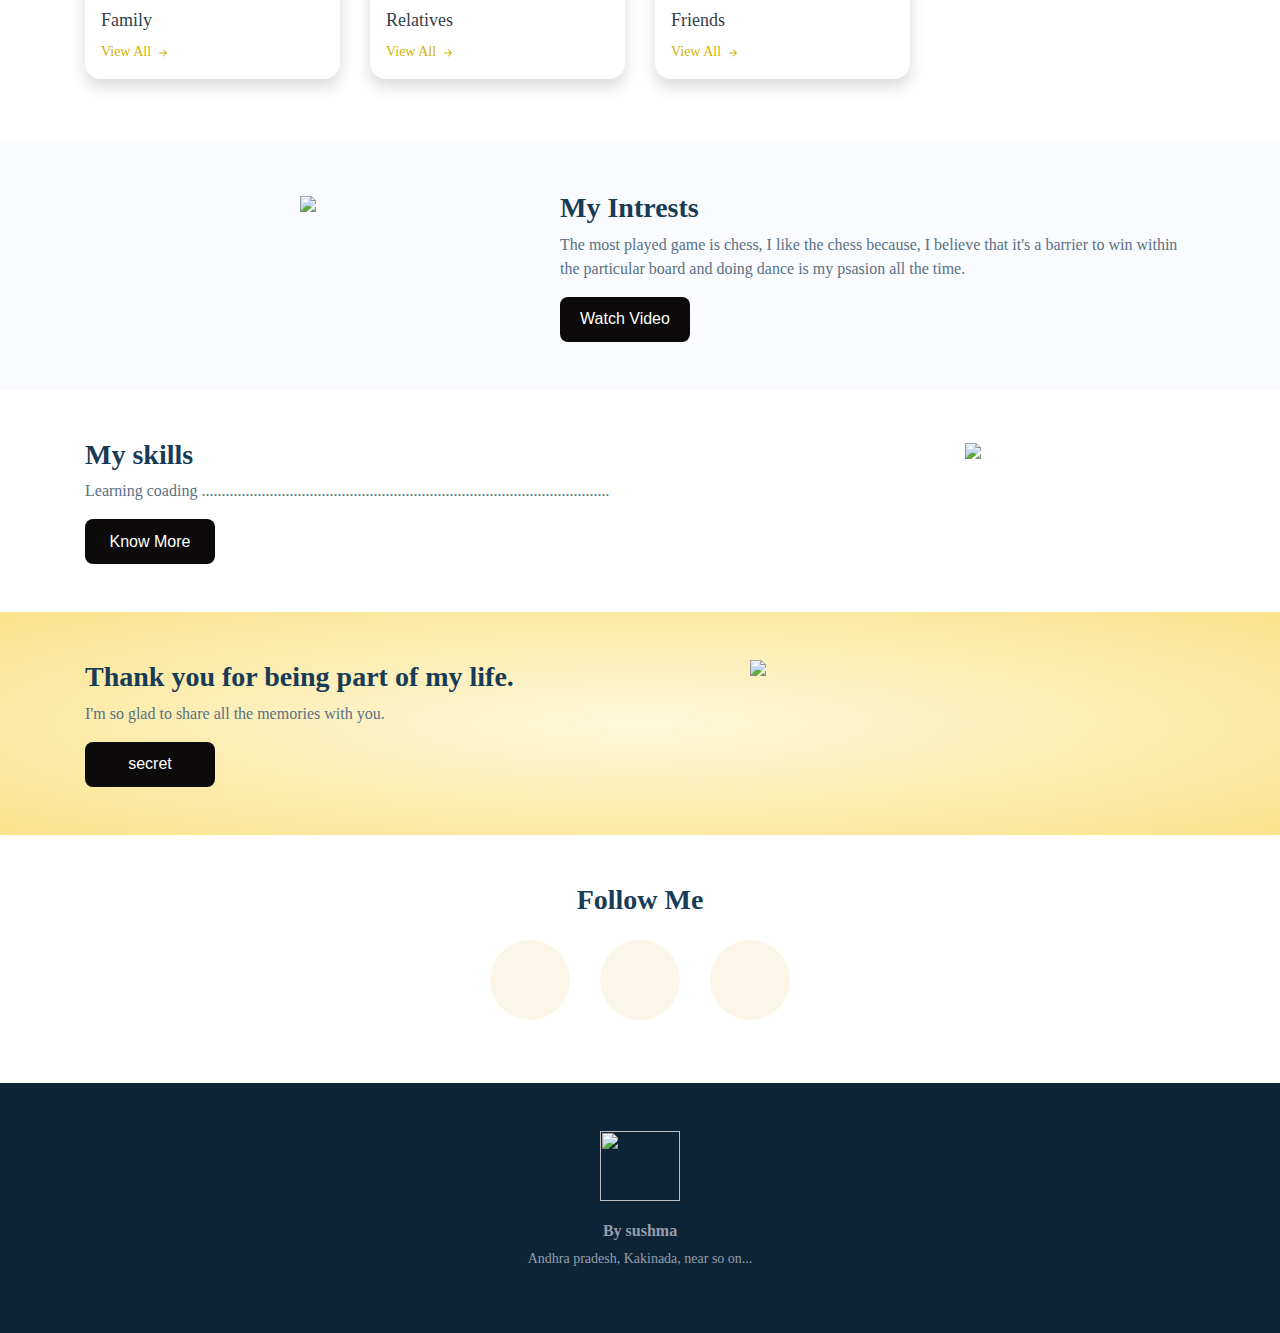
==== commit 5d36d77a: "Update index.html" ====
--- a/index.html
+++ b/index.html
@@ -7,6 +7,7 @@
     <script src="https://cdn.jsdelivr.net/npm/popper.js@1.16.1/dist/umd/popper.min.js" integrity="sha384-9/reFTGAW83EW2RDu2S0VKaIzap3H66lZH81PoYlFhbGU+6BZp6G7niu735Sk7lN" crossorigin="anonymous"></script>
     <script src="https://stackpath.bootstrapcdn.com/bootstrap/4.5.2/js/bootstrap.min.js" integrity="sha384-B4gt1jrGC7Jh4AgTPSdUtOBvfO8shuf57BaghqFfPlYxofvL8/KUEfYiJOMMV+rV" crossorigin="anonymous"></script>
     <script src="https://kit.fontawesome.com/20c5629a29.js" crossorigin="anonymous"></script>
+    <link rel="stylesheet" href="style.css">
     
 </head>
 
--- a/style.css
+++ b/style.css
@@ -0,0 +1,276 @@
+.image {
+    height: 50px;
+    width: 50px;
+}
+
+.food-munch-logo {
+    width: 80px;
+    height: 70px;
+}
+
+#navItem1 {
+    color: #323f4b;
+    font-family: "Roboto";
+}
+
+#navItem2 {
+    color: #323f4b;
+    font-family: "Roboto";
+}
+
+#navItem3 {
+    color: #323f4b;
+    font-family: "Roboto";
+}
+
+#navItem4 {
+    color: #323f4b;
+    font-family: "Roboto";
+}
+
+.banner-section-bg-container {
+    background-image: url("https://c1.wallpaperflare.com/preview/692/722/487/sunset-sun-girl-silhouette.jpg");
+    height: 100vh;
+    background-size: cover;
+}
+
+.banner-heading {
+    color:white;
+    font-family: "Roboto";
+    font-size: 45px;
+    font-weight: 300;
+}
+
+.banner-caption {
+    color: white;
+    font-family: "Roboto";
+    font-size: 24px;
+    font-weight: 300;
+}
+
+.custom-button {
+    color: white;
+    background-color:rgb(12, 10, 10);
+    width: 130px;
+    height: 45px;
+    border-width: 0;
+    border-radius: 8px;
+    margin-right: 10px;
+}
+
+.custom-outline-button {
+    color: white;
+    background-color: transparent;
+    width: 130px;
+    height: 45px;
+    border-style: solid;
+    border-width: 1px;
+    border-color: black;
+    border-radius: 8px;
+}
+
+.wcu-section {
+    background-color: #f9fbfe;
+}
+
+.wcu-section-heading {
+    color: #183b56;
+    font-family: "Roboto";
+    font-size: 28px;
+    font-weight: 700;
+}
+
+.wcu-section-description {
+    color: #5a7184;
+    font-family: "Roboto";
+    font-size: 16px;
+}
+
+.wcu-card {
+    text-align: center;
+    background-color: white;
+    border-style: solid;
+    border-width: 1px;
+    border-color: #e5eaf4;
+    border-radius: 16px;
+}
+
+.wcu-card-image {
+    width: 87px;
+    height: 90px;
+}
+
+.wcu-card-title {
+    color: #323f4b;
+    font-family: "Roboto";
+    font-size: 22px;
+    font-weight: 500;
+}
+
+.wcu-card-description {
+    color: #7b8794;
+    font-family: "Roboto";
+    font-size: 16px;
+}
+
+.offers {
+    color: #323f4b;
+    font-style: italic;
+    font-weight: 600;
+}
+
+.explore-menu-section {
+    background-color: white;
+}
+
+.menu-section-heading {
+    color: #183b56;
+    font-family: "Roboto";
+    font-size: 28px;
+    font-weight: 700;
+}
+
+.menu-item-image {
+    border-radius: 15px;
+}
+
+.menu-card-title {
+    color: #323f4b;
+    font-family: "Roboto";
+    font-size: 18px;
+    font-weight: 500;
+    margin-top: 24px;
+}
+
+.menu-item-link {
+    color: #d0b200;
+    font-family: "Roboto";
+    font-size: 14px;
+    font-weight: 500;
+}
+
+.menu-item-card {
+    border-radius: 16px;
+}
+
+.healthy-food-section {
+    background-color: #f9fbfe;
+}
+
+.healthy-food-section-img {
+    width: 270px;
+}
+
+.healthy-food-section-heading {
+    color: #183b56;
+    font-family: "Roboto";
+    font-size: 28px;
+    font-weight: 700;
+}
+
+.healthy-food-section-description {
+    color: #5a7184;
+    font-family: "Roboto";
+    font-size: 16px;
+}
+
+.delivery-and-payment-section {
+    background-color: white;
+}
+
+.delivery-and-payment-section-img {
+    width: 270px;
+}
+
+.delivery-and-payment-section-heading {
+    color: #183b56;
+    font-family: "Roboto";
+    font-size: 28px;
+    font-weight: 700;
+}
+
+.delivery-and-payment-section-description {
+    color: #5a7184;
+    font-family: "Roboto";
+    font-size: 16px;
+}
+
+.payment-card-img {
+    width: 50px;
+    height: 50px;
+    margin-right: 28px;
+}
+
+.thanking-customers-section {
+    background-image: radial-gradient(#fff8db, #fae38c);
+}
+
+.thanking-customers-section-heading {
+    color: #183b56;
+    font-family: "Roboto";
+    font-size: 28px;
+    font-weight: 700;
+}
+
+.thanking-customers-section-description {
+    color: #5a7184;
+    font-family: "Roboto";
+    font-size: 16px;
+}
+
+.thanking-customers-section-img {
+    width: 270px;
+    margin-bottom: 20px;
+}
+
+.thanking-customers-section-modal-title {
+    color: #d0b200;
+    font-weight: 800;
+}
+
+.follow-us-section {
+    background-color: white;
+}
+
+.follow-us-section-heading {
+    text-align: center;
+    color: #183b56;
+    font-family: "Roboto";
+    font-size: 28px;
+    font-weight: 700;
+}
+
+.follow-us-icon-container {
+    background-color: #faf7e8;
+    width: 80px;
+    height: 80px;
+    border-radius: 40px;
+    margin: 15px;
+    padding-top: 22px;
+    padding-bottom: 14px;
+    padding-right: 16px;
+    padding-left: 22px;
+}
+
+.icon {
+    color: #d0b200;
+    font-size: 35px;
+}
+
+.footer-section {
+    background-color: #0d2436;
+}
+
+.footer-section-mail-id {
+    color: #959ead;
+    font-family: "Roboto";
+    font-weight: bold;
+    font-size: 16px;
+    margin-top: 20px;
+}
+
+.footer-section-address {
+    color: #959ead;
+    font-family: "Roboto";
+    font-size: 14px;
+}